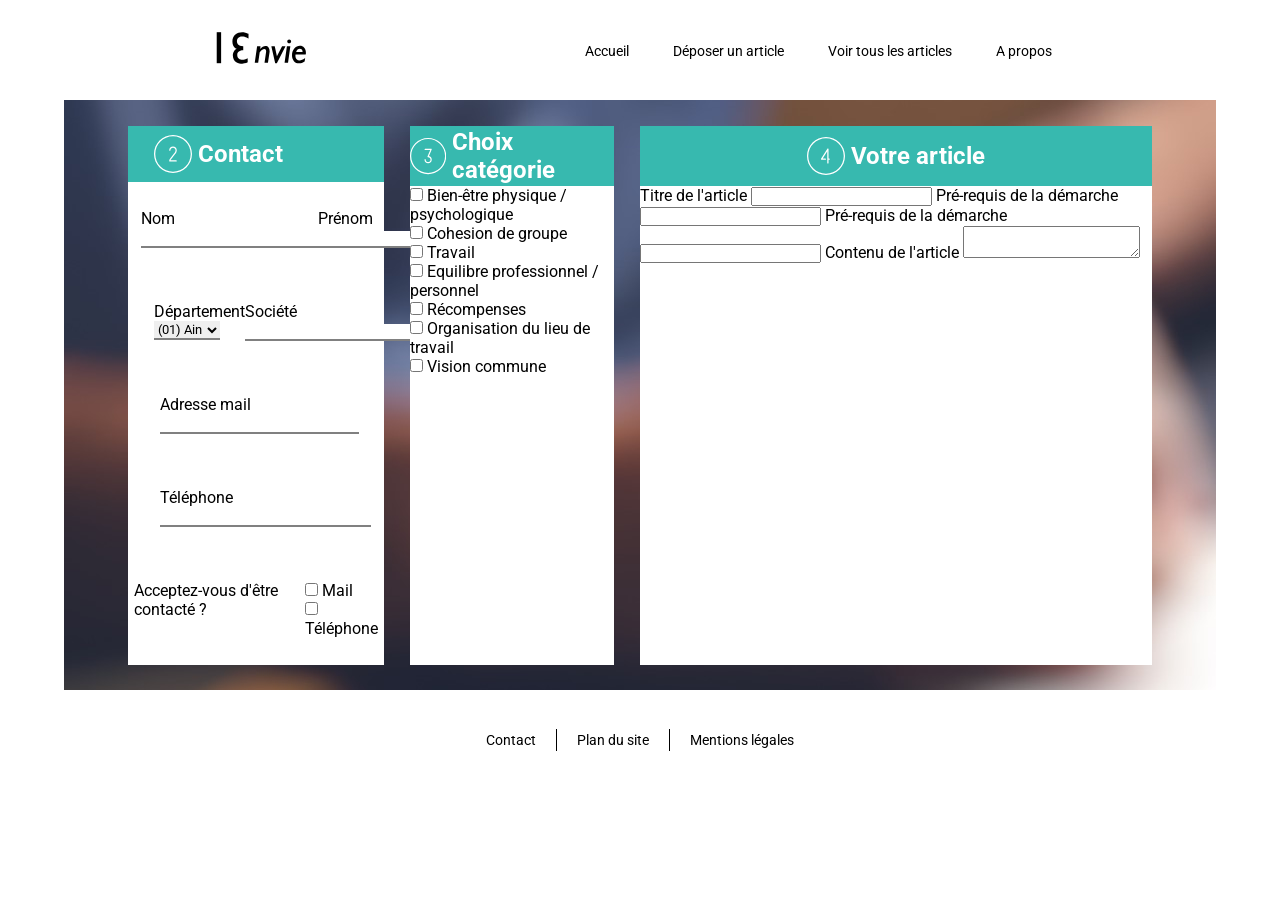
==== formArticle.html @ bf7f7a37 "Pages html plus dans les dossiers" ====
<!doctype html>
<html lang="fr">

<head>
	<meta charset="utf-8">
	<title>Fin video</title>
	<link rel="stylesheet" href="../css/formArticle.css"> </head>

<body>
	<header>
		<link href="../css/header.css" rel="stylesheet">
		<div id="header">
			<logo id="icon_13envie">
				<svg version="1.1" id="logo_13envie" width="100px" height="100px" xmlns="http://www.w3.org/2000/svg" xmlns:xlink="http://www.w3.org/1999/xlink" x="0px" y="0px" viewBox="0 0 841.89 595.28" enable-background="new 0 0 841.89 595.28" xml:space="preserve">
					<rect x="65" y="164.61" width="37" height="261" />
					<path d="M332.67,178.61v40c0,0-23.67-18.33-54.67-18.33s-43,22.67-43,39.33s7.67,44.33,53.33,44.33v33.33
	c0,0-50.67-1.67-50.67,38.33s38.67,40,46.17,40s23.83-2.67,41.83-12.67v35.33c0,0-19.33,11-46.33,11S201,418.95,201,359.95
	c0,0-1-39.67,32.67-56c0,0-36.67-9.67-36.67-62s39.67-77.33,82-77.33C279,164.61,306.33,163.95,332.67,178.61z" />
					<g>
						<path d="M475.25,281.43c-15.34,0-30.32,8.23-44.55,24.46l3.02-20.77c0.06-0.41-0.06-0.82-0.33-1.13c-0.27-0.31-0.66-0.49-1.07-0.49
		h-26.2c-0.71,0-1.3,0.52-1.4,1.22l-19.35,136.03c-0.06,0.41,0.06,0.82,0.33,1.13c0.27,0.31,0.66,0.49,1.07,0.49h25.74
		c0.7,0,1.3-0.52,1.4-1.21l12.61-86.65c0.04-0.29,0.63-2.14,8.12-9.56c5.39-5.34,9.96-9.37,13.59-11.97
		c3.6-2.58,7.01-4.51,10.14-5.74c3.08-1.21,5.87-1.82,8.28-1.82c4.09,0,7.42,1.67,10.17,5.09c2.79,3.47,4.2,8.65,4.2,15.38
		c0,2.47-0.25,5.22-0.74,8.22l-12.6,86.65c-0.06,0.41,0.06,0.82,0.33,1.13c0.27,0.31,0.66,0.49,1.07,0.49h25.76
		c0.7,0,1.29-0.51,1.4-1.2l13.23-85.75c0.61-3.8,0.92-7.51,0.92-11.02c0-12.48-3.07-22.84-9.14-30.8
		C495.11,285.52,486.36,281.43,475.25,281.43z" />
						<path d="M643.07,284.18c-0.26-0.42-0.72-0.68-1.21-0.68h-26.47c-0.53,0-1.02,0.3-1.26,0.77l-42.28,82.82l-17.96-82.48
		c-0.14-0.65-0.72-1.12-1.38-1.12h-25.82c-0.43,0-0.84,0.2-1.11,0.53c-0.27,0.34-0.37,0.78-0.27,1.2l31.43,138.69
		c0.15,0.65,0.72,1.1,1.38,1.1h12.94c0.53,0,1.02-0.3,1.26-0.77l70.81-138.69C643.35,285.12,643.33,284.6,643.07,284.18z" />
						<path d="M683.21,283.5h-26.05c-0.71,0-1.3,0.52-1.4,1.22l-19.34,136.03c-0.06,0.41,0.06,0.82,0.33,1.13
		c0.27,0.31,0.66,0.49,1.07,0.49h26.05c0.71,0,1.3-0.52,1.4-1.22l19.35-136.03c0.06-0.41-0.06-0.82-0.33-1.13
		C684.01,283.68,683.62,283.5,683.21,283.5z" />
						<path d="M675,225.98c-4.46,0-8.36,1.6-11.57,4.77c-3.22,3.17-4.85,7.07-4.85,11.58c0,4.42,1.63,8.27,4.85,11.43
		c3.21,3.17,7.1,4.77,11.57,4.77c4.46,0,8.36-1.6,11.57-4.77c3.22-3.17,4.85-7.02,4.85-11.43c0-4.51-1.63-8.41-4.85-11.58
		C683.36,227.58,679.47,225.98,675,225.98z" />
						<path d="M801.59,295.74c-9.54-10.87-21.65-16.38-36.01-16.38c-18.65,0-34.63,7.81-47.5,23.2c-12.81,15.32-19.3,34.46-19.3,56.87
		c0,20.18,5.44,36.58,16.17,48.77c10.78,12.24,25.24,18.45,42.98,18.45c16.92,0,32.69-5.21,46.87-15.5
		c0.31-0.22,0.51-0.56,0.57-0.93l3.75-24.55c0.09-0.56-0.17-1.13-0.66-1.42c-0.49-0.3-1.1-0.27-1.57,0.06
		c-16.77,12.09-31.58,18.22-44.01,18.22c-10.05,0-18.51-3.51-25.15-10.43c-6.65-6.94-10.03-16.58-10.03-28.67
		c0-3.69,0.33-7.58,0.98-11.59h84.88c0.71,0,1.31-0.52,1.4-1.22c0.61-4.38,0.91-8.72,0.91-12.91
		C815.89,320.67,811.08,306.55,801.59,295.74z M733.5,331.11c6.75-18.68,16.86-27.77,30.87-27.77c7.51,0,13.16,2.51,17.27,7.67
		c3.91,4.92,5.99,11.68,6.2,20.1H733.5z" /> </g>
				</svg>
			</logo>
			<div class="right_icon_space"></div>
			<div id="top_navbar"> <a class="hvr_bouton" href="#">Accueil</a> <a class="hvr_bouton" href="#">Déposer un article</a> <a class="hvr_bouton" href="#">Voir tous les articles</a> <a class="hvr_bouton" href="#">A propos</a> </div>
		</div>
	</header>
	<section>
		<form id="formArticle">
			<div id="contactForm">
				<div id="contactFormTitle">
					<?xml version="1.0" ?>
						<svg version="1.1" viewBox="0 0 60 60" xmlns="http://www.w3.org/2000/svg" xmlns:xlink="http://www.w3.org/1999/xlink">
							<title/>
							<desc/>
							<defs/>
							<g fill="none" fill-rule="evenodd" id="People" stroke="none" stroke-width="1">
								<g fill="#000000" id="Icon-72">
									<path d="M26.707,38.707 C26.693,38.722 26.304,39.148 26.109,40 L35,40 C35.552,40 36,40.447 36,41 C36,41.553 35.552,42 35,42 L25,42 C24.448,42 24,41.553 24,41 C24,38.85 24.975,37.639 25.239,37.349 L32.21,28.386 C32.236,28.353 32.264,28.322 32.293,28.293 C32.307,28.278 34,26.526 34,24 C34,21.794 32.206,20 30,20 C27.794,20 26,21.794 26,24 C26,24.553 25.552,25 25,25 C24.448,25 24,24.553 24,24 C24,20.691 26.691,18 30,18 C33.309,18 36,20.691 36,24 C36,27.136 34.102,29.29 33.757,29.655 L26.79,38.614 C26.764,38.646 26.736,38.678 26.707,38.707 M30,58 C14.561,58 2,45.439 2,30 C2,14.561 14.561,2 30,2 C45.439,2 58,14.561 58,30 C58,45.439 45.439,58 30,58 M30,0 C13.458,0 0,13.458 0,30 C0,46.542 13.458,60 30,60 C46.542,60 60,46.542 60,30 C60,13.458 46.542,0 30,0" id="number-two" /> </g>
							</g>
						</svg>
						<h2>Contact</h2> </div>
				<div id="contactFormInputs">
					<div id="contactFormNames">
						<div id="contactFormLastName">
							<label for="lastName">Nom</label>
							<br/>
							<input name="lastName" type="text" required/> </div>
						<div id="contactFormFirstName">
							<label for="firstName">Prénom</label>
							<br/>
							<input name="firstName" type="text" required/> </div>
					</div>
					<div id="contactFormDepartementSociety">
						<div id="contactFormDepartement">
							<label for="departements">Département</label>
							<select name="departements" id="nav_dep_select">
								<option value="01">(01) Ain </option>
								<option value="02">(02) Aisne </option>
								<option value="03">(03) Allier </option>
								<option value="04">(04) Alpes de Haute Provence </option>
								<option value="05">(05) Hautes Alpes </option>
								<option value="06">(06) Alpes Maritimes </option>
								<option value="07">(07) Ardèche </option>
								<option value="08">(08) Ardennes </option>
								<option value="09">(09) Ariège </option>
								<option value="10">(10) Aube </option>
								<option value="11">(11) Aude </option>
								<option value="12">(12) Aveyron </option>
								<option value="13">(13) Bouches du Rhône </option>
								<option value="14">(14) Calvados </option>
								<option value="15">(15) Cantal </option>
								<option value="16">(16) Charente </option>
								<option value="17">(17) Charente Maritime </option>
								<option value="18">(18) Cher </option>
								<option value="19">(19) Corrèze </option>
								<option value="2A">(2A) Corse du Sud </option>
								<option value="2B">(2B) Haute-Corse </option>
								<option value="21">(21) Côte d'Or </option>
								<option value="22">(22) Côtes d'Armor </option>
								<option value="23">(23) Creuse </option>
								<option value="24">(24) Dordogne </option>
								<option value="25">(25) Doubs </option>
								<option value="26">(26) Drôme </option>
								<option value="27">(27) Eure </option>
								<option value="28">(28) Eure et Loir </option>
								<option value="29">(29) Finistère </option>
								<option value="30">(30) Gard </option>
								<option value="31">(31) Haute Garonne </option>
								<option value="32">(32) Gers </option>
								<option value="33">(33) Gironde </option>
								<option value="34">(34) Hérault </option>
								<option value="35">(35) Ille et Vilaine </option>
								<option value="36">(36) Indre </option>
								<option value="37">(37) Indre et Loire </option>
								<option value="38">(38) Isère </option>
								<option value="39">(39) Jura </option>
								<option value="40">(40) Landes </option>
								<option value="41">(41) Loir et Cher </option>
								<option value="42">(42) Loire </option>
								<option value="43">(43) Haute Loire </option>
								<option value="44">(44) Loire Atlantique </option>
								<option value="45">(45) Loiret </option>
								<option value="46">(46) Lot </option>
								<option value="47">(47) Lot et Garonne </option>
								<option value="48">(48) Lozère </option>
								<option value="49">(49) Maine et Loire </option>
								<option value="50">(50) Manche </option>
								<option value="51">(51) Marne </option>
								<option value="52">(52) Haute Marne </option>
								<option value="53">(53) Mayenne </option>
								<option value="54">(54) Meurthe et Moselle </option>
								<option value="55">(55) Meuse </option>
								<option value="56">(56) Morbihan </option>
								<option value="57">(57) Moselle </option>
								<option value="58">(58) Nièvre </option>
								<option value="59">(59) Nord </option>
								<option value="60">(60) Oise </option>
								<option value="61">(61) Orne </option>
								<option value="62">(62) Pas de Calais </option>
								<option value="63">(63) Puy de Dôme </option>
								<option value="64">(64) Pyrénées Atlantiques </option>
								<option value="65">(65) Hautes Pyrénées </option>
								<option value="66">(66) Pyrénées Orientales </option>
								<option value="67">(67) Bas Rhin </option>
								<option value="68">(68) Haut Rhin </option>
								<option value="69">(69) Rhône </option>
								<option value="70">(70) Haute Saône </option>
								<option value="71">(71) Saône et Loire </option>
								<option value="72">(72) Sarthe </option>
								<option value="73">(73) Savoie </option>
								<option value="74">(74) Haute Savoie </option>
								<option value="75">(75) Paris </option>
								<option value="76">(76) Seine Maritime </option>
								<option value="77">(77) Seine et Marne </option>
								<option value="78">(78) Yvelines </option>
								<option value="79">(79) Deux Sèvres </option>
								<option value="80">(80) Somme </option>
								<option value="81">(81) Tarn </option>
								<option value="82">(82) Tarn et Garonne </option>
								<option value="83">(83) Var </option>
								<option value="84">(84) Vaucluse </option>
								<option value="85">(85) Vendée </option>
								<option value="86">(86) Vienne </option>
								<option value="87">(87) Haute Vienne </option>
								<option value="88">(88) Vosges </option>
								<option value="89">(89) Yonne </option>
								<option value="90">(90) Territoire de Belfort </option>
								<option value="91">(91) Essonne </option>
								<option value="92">(92) Hauts de Seine </option>
								<option value="93">(93) Seine Saint Denis </option>
								<option value="94">(94) Val de Marne </option>
								<option value="95">(95) Val d'Oise </option>
							</select>
						</div>
						<div id="contactFormSociety">
							<label for="society">Société</label>
							<br/>
							<input name="society" type="text" required/> </div>
					</div>
					<div id="contactFormEmail">
						<label for="email">Adresse mail</label>
						<br/>
						<input name="email" type="email" required/> </div>
					<div id="contactFormPhoneNumber">
						<label for="phone">Téléphone</label>
						<br/>
						<input name="phone" type="number" required/> </div>
					<div id="contactFormRecontacter">
						<p>Acceptez-vous d'être contacté ?</p>
						<div>
							<input type="checkbox" name="checkBoxMail" />
							<label for="checkBoxMail">Mail</label>
							<br/>
							<input type="checkbox" name="checkBoxPhone" />
							<label for="checkBoxPhone">Téléphone</label>
							<br/> </div>
					</div>
				</div>
			</div>
			<div id="categoryForm">
				<div id="categoryFormTitle">
					<?xml version="1.0" ?>
						<svg height="60px" version="1.1" viewBox="0 0 60 60" width="60px" xmlns="http://www.w3.org/2000/svg" xmlns:xlink="http://www.w3.org/1999/xlink">
							<title/>
							<desc/>
							<defs/>
							<g fill="none" fill-rule="evenodd" id="People" stroke="none" stroke-width="1">
								<g fill="#000000" id="Icon-73">
									<path d="M36,36 C36,39.309 33.309,42 30,42 C26.691,42 24,39.309 24,36 C24,35.447 24.448,35 25,35 C25.552,35 26,35.447 26,36 C26,38.206 27.794,40 30,40 C32.206,40 34,38.206 34,36 C34,33.794 32.206,32 30,32 C29.666,32 29.354,31.833 29.168,31.555 C28.982,31.276 28.948,30.924 29.077,30.615 L33.5,20 L25,20 C24.448,20 24,19.553 24,19 C24,18.447 24.448,18 25,18 L35,18 C35.334,18 35.646,18.167 35.832,18.445 C36.018,18.724 36.052,19.076 35.923,19.385 L31.429,30.172 C34.05,30.814 36,33.184 36,36 M30,58 C14.561,58 2,45.439 2,30 C2,14.561 14.561,2 30,2 C45.439,2 58,14.561 58,30 C58,45.439 45.439,58 30,58 M30,0 C13.458,0 0,13.458 0,30 C0,46.542 13.458,60 30,60 C46.542,60 60,46.542 60,30 C60,13.458 46.542,0 30,0" id="number-three" />
								</g>
							</g>
						</svg>
						<h2>Choix catégorie</h2> </div>
				<div id="categoryFormInputs">
					<input type="checkbox" name="categoryBienEtre" />
					<label for="categoryBienEtre">Bien-être physique / psychologique</label>
					<br/>
					<input type="checkbox" name="categoryCohesion" />
					<label for="categoryCohesion">Cohesion de groupe</label>
					<br/>
					<input type="checkbox" name="categoryTravail" />
					<label for="categoryTravail">Travail</label>
					<br/>
					<input type="checkbox" name="categoryEquilibre" />
					<label for="categoryEquilibre">Equilibre professionnel / personnel</label>
					<br/>
					<input type="checkbox" name="categoryRecompenses" />
					<label for="categoryRecompenses">Récompenses</label>
					<br/>
					<input type="checkbox" name="categoryOrganisation" />
					<label for="categoryOrganisation">Organisation du lieu de travail</label>
					<br/>
					<input type="checkbox" name="categoryVision" />
					<label for="categoryVision">Vision commune</label>
					<br/> </div>
			</div>
			<div id="articleForm">
				<div id="articleFormTitle">
						<?xml version="1.0" ?><svg height="60px" version="1.1" viewBox="0 0 60 60" width="60px" xmlns="http://www.w3.org/2000/svg" xmlns:xlink="http://www.w3.org/1999/xlink"><title/><desc/><defs/><g fill="none" fill-rule="evenodd" id="People" stroke="none" stroke-width="1"><g fill="#000000" id="Icon-74"><path d="M36,35 C36,35.553 35.553,36 35,36 L34,36 L34,41 C34,41.553 33.553,42 33,42 C32.447,42 32,41.553 32,41 L32,22.486 L24.805,34 L29,34 C29.553,34 30,34.447 30,35 C30,35.553 29.553,36 29,36 L23,36 C22.637,36 22.302,35.803 22.125,35.484 C21.949,35.167 21.959,34.778 22.152,34.47 L32.152,18.47 C32.388,18.091 32.851,17.914 33.275,18.039 C33.704,18.162 34,18.554 34,19 L34,34 L35,34 C35.553,34 36,34.447 36,35 M30,58 C14.561,58 2,45.439 2,30 C2,14.561 14.561,2 30,2 C45.439,2 58,14.561 58,30 C58,45.439 45.439,58 30,58 M30,0 C13.458,0 0,13.458 0,30 C0,46.542 13.458,60 30,60 C46.542,60 60,46.542 60,30 C60,13.458 46.542,0 30,0" id="number-four"/></g></g></svg>
						<h2>Votre article</h2> </div>
				<div id="articleFormInputs">
					<label for="titreArticle">Titre de l'article</label>
					<input type="text" name="titreArticle"/>
					<label for="prerequisArticle">Pré-requis de la démarche</label>
					<input type="text" name="prerequisArticle"/>
					<label for="prerequisArticle">Pré-requis de la démarche</label>
					<input type="text" name="prerequisArticle"/>
					<label for="contenuArticle">Contenu de l'article</label>
					<textarea name="contenuArticle"></textarea>
				</div>
			</div>
		</form>
	</section>
	<footer>
		<link href="../css/footer.css" rel="stylesheet">
		<div id="footer_bar"> <a class="ftr_bouton" href="#">Contact</a>
			<div class="line_space"></div> <a class="ftr_bouton" href="#">Plan du site</a>
			<div class="line_space"></div> <a class="ftr_bouton" href="#">Mentions légales</a> </div>
	</footer>
</body>

</html>
---- css/formArticle.css ----
/*
section {
	background-image: url(../images/home.jpeg);
	margin: 5% 0 5% 0;
}
*/

#formArticle {
	width: 90vw;
	margin: auto;
	display: flex;
	justify-content: space-between;
	background-image: url(../images/home.jpeg);
	padding: 2% 5% 2% 5%;
}

/*FORMULAIRE DE CONTACT*/

#contactForm {
	width: 25%;
	background-color: white;
}

#contactForm input[type=text], input[type=number] {
	border: none;
	border-bottom: solid grey 2px;
}

#contactForm select {
	border: none;
	border-bottom: solid grey 2px;
	width: 73%
}

#contactForm input[type=email] {
	border: none;
	border-bottom: solid grey 2px;
	width: 94%;
}

#categoryFormInputs div {
	display: flex;
}

/*FIN FORMULAIRE*/

/*TITRE*/

#contactFormTitle {
	display: flex;
/*	justify-content: center;*/
	align-items: center;
	color: white;
	background-color: #37b9af;
	padding-left: 2vw;
}

#contactFormTitle svg {
	width: 38px;
	margin-right: 0.5vw;
	padding: 1vh 0;
}

#contactFormTitle svg path {
	fill: white;
}

/*FIN TITRE*/

/*DEBUT FORMULAIRE DETAILS*/

#contactFormNames {
	display: flex;
	justify-content: space-around;
	padding: 3vh 1vw;
}

#contactFormDepartementSociety {
	display: flex;
	justify-content: space-around;
	padding: 3vh 1vw;
}

#contactFormDepartementSociety select {
	width: 
}

#contactFormDepartement {
	display: flex;
	flex-direction: column;
	justify-content: center;
	margin-left: 1vw;
}

#contactFormEmail {
	margin-left: 1.5vw;
	padding: 3vh 1vw;
}

#contactFormPhoneNumber {
	margin-left: 1.5vw;
	padding: 3vh 1vw;
}

#contactFormPhoneNumber input {
	width: 100%;
}

#contactFormRecontacter {
	display: flex;
	justify-content: space-around;
	padding: 3vh 0.5vw;
}

#contactFormRecontacter div {
	
}

#contactFormRecontacter div label {
	
}

/*FIN CONTACT FORMULAIRE DETAILS*/

/*DEBUT CHOIX CATEGORIE FORM*/

/*DIV TOTALE CHOIX CATEGORIE*/

#categoryForm {
	width: 20%;
	background-color: white;
}

/*TITRE*/

#categoryFormTitle {
	display: flex;
	justify-content: center;
	align-items: center;
	color: white;
	background-color: #37b9af;
}

#categoryFormTitle svg {
	width: 38px;
	margin-right: 0.5vw;
	padding: 1vh 0;
}

#categoryFormTitle svg path {
	fill: white;
}

/*FIN TITRE*/

/*FIN CHOIX CATEGORIE FORM*/

/*ARTICLE FORM DEBUT*/

/*ARTICLE TITLE DEBUT*/

#articleFormTitle {
	display: flex;
	justify-content: center;
	align-items: center;
	color: white;
	background-color: #37b9af;
}

#articleFormTitle svg {
	width: 38px;
	margin-right: 0.5vw;
	padding: 1vh 0;
}

#articleFormTitle svg path {
	fill: white;
}

/*ARTICLE TITLE FIN*/

/*ARTICLE DIV*/

#articleForm {
	width: 50%;
	background-color: white;
}

/*ARTICLE FORM FIN*/
---- css/header.css ----
/* home page */


/* NATHAN HERVOUET */
    
/* home_start */
@import 'https://fonts.googleapis.com/css?family=Roboto:100';
}

* {
    
}

html
* {
    box-sizing: border-box;
    margin: 0;
    padding: 0;
    font-family: 'Roboto', sans-serif;
    text-decoration: none;
}

html *:before,
html *:after {
    box-sizing: border-box;
    -webkit-transition: 0.5s;
    transition: 0.5s;
}
*:before,
*:after {
    z-index: -1;
}

#header {
    top: 0;
    left: 0;
    display: flex;
    flex-direction: row;
    align-items: center;
    justify-content: center;
    height: 100px;
}

.right_icon_space {
    width: 20%;
    min-width: 10px;
}

#top_navbar a{
    padding-right: 20px;
    padding-left: 20px;
    padding-top: 100px;
    padding-bottom: 30px;
}

.hvr_bouton {
    text-decoration: none;
    color: black;
    font-size: 14px;
    cursor: pointer;
	-webkit-transition: all ease 0.7s;
	-moz-transition: all ease 0.7s;
	transition: all ease 0.7s;
}
.hvr_bouton:hover {
    box-shadow: inset 0 160px 0 0 #e69138;
    color: #FFF;
    
}




/* home_stop */


/* NATHAN HERVOUET */
---- css/footer.css ----
/* home page */


/* NATHAN HERVOUET */
    
/* home_start */
@import 'https://fonts.googleapis.com/css?family=Roboto:100';
}

* {
    
}

html
* {
    box-sizing: border-box;
    margin: 0;
    padding: 0;
    font-family: 'Roboto', sans-serif;
    text-decoration: none;
}

html *:before,
html *:after {
    box-sizing: border-box;
    -webkit-transition: 0.5s;
    transition: 0.5s;
}
*:before,
*:after {
    z-index: -1;
}

#footer_bar {
    bottom: 0;
    left: 0;
    display: flex;
    flex-direction: row;
    align-items: center;
    justify-content: center;
    height: 100px;
}

.line_space {
    width: 1px;
    height: 22px;
    background-color: black;
}

#footer_bar a{
    margin-right: 20px;
    margin-left: 20px;
}

.ftr_bouton {
    text-decoration: none;
    color: black;
    font-size: 14px;
    cursor: pointer;
}
.ftr_bouton:hover {
    text-decoration: underline;
}




/* home_stop */


/* NATHAN HERVOUET */
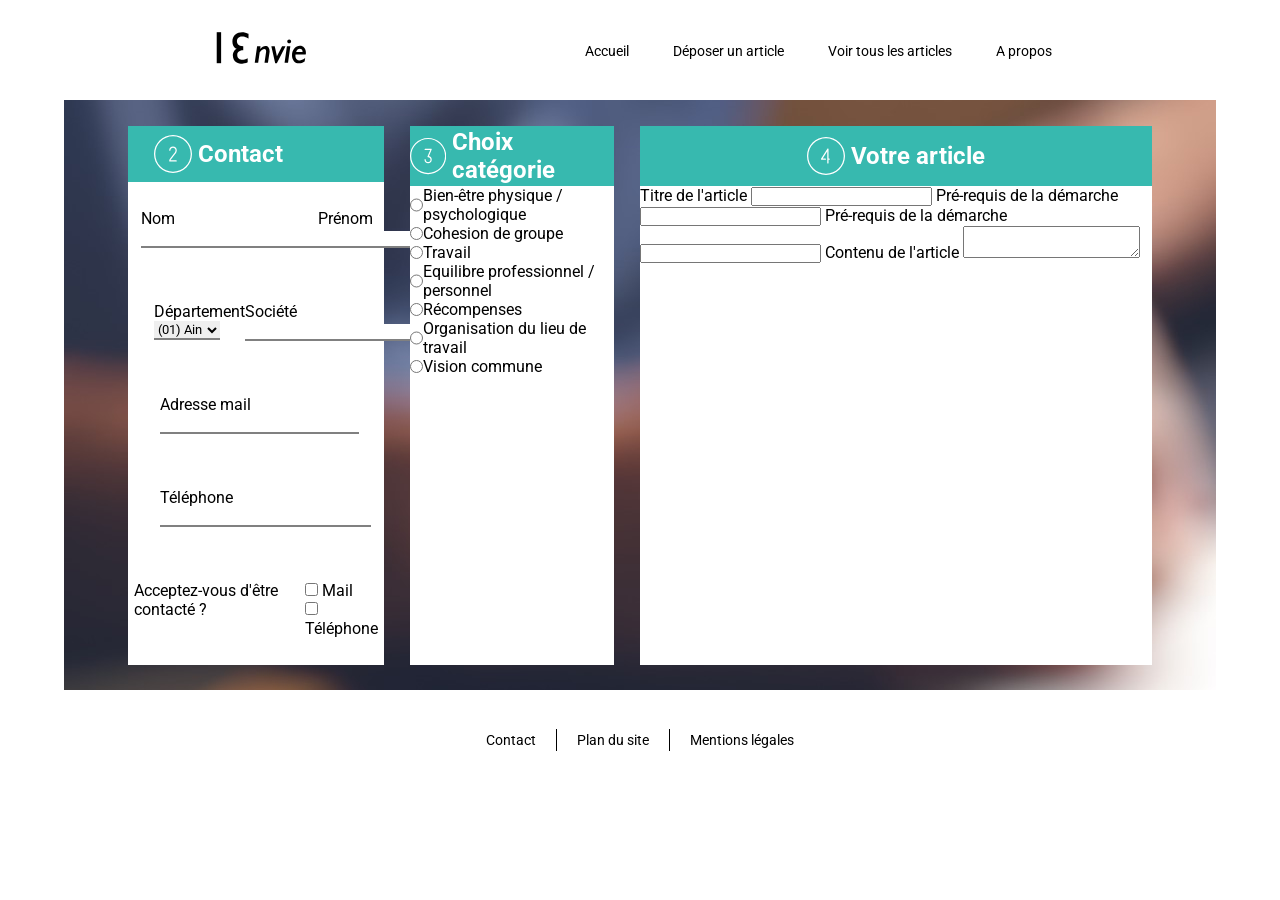
==== commit c8fa0c36: "Plus de dossier html" ====
--- a/formArticle.html
+++ b/formArticle.html
@@ -208,45 +208,69 @@
 							<defs/>
 							<g fill="none" fill-rule="evenodd" id="People" stroke="none" stroke-width="1">
 								<g fill="#000000" id="Icon-73">
-									<path d="M36,36 C36,39.309 33.309,42 30,42 C26.691,42 24,39.309 24,36 C24,35.447 24.448,35 25,35 C25.552,35 26,35.447 26,36 C26,38.206 27.794,40 30,40 C32.206,40 34,38.206 34,36 C34,33.794 32.206,32 30,32 C29.666,32 29.354,31.833 29.168,31.555 C28.982,31.276 28.948,30.924 29.077,30.615 L33.5,20 L25,20 C24.448,20 24,19.553 24,19 C24,18.447 24.448,18 25,18 L35,18 C35.334,18 35.646,18.167 35.832,18.445 C36.018,18.724 36.052,19.076 35.923,19.385 L31.429,30.172 C34.05,30.814 36,33.184 36,36 M30,58 C14.561,58 2,45.439 2,30 C2,14.561 14.561,2 30,2 C45.439,2 58,14.561 58,30 C58,45.439 45.439,58 30,58 M30,0 C13.458,0 0,13.458 0,30 C0,46.542 13.458,60 30,60 C46.542,60 60,46.542 60,30 C60,13.458 46.542,0 30,0" id="number-three" />
-								</g>
+									<path d="M36,36 C36,39.309 33.309,42 30,42 C26.691,42 24,39.309 24,36 C24,35.447 24.448,35 25,35 C25.552,35 26,35.447 26,36 C26,38.206 27.794,40 30,40 C32.206,40 34,38.206 34,36 C34,33.794 32.206,32 30,32 C29.666,32 29.354,31.833 29.168,31.555 C28.982,31.276 28.948,30.924 29.077,30.615 L33.5,20 L25,20 C24.448,20 24,19.553 24,19 C24,18.447 24.448,18 25,18 L35,18 C35.334,18 35.646,18.167 35.832,18.445 C36.018,18.724 36.052,19.076 35.923,19.385 L31.429,30.172 C34.05,30.814 36,33.184 36,36 M30,58 C14.561,58 2,45.439 2,30 C2,14.561 14.561,2 30,2 C45.439,2 58,14.561 58,30 C58,45.439 45.439,58 30,58 M30,0 C13.458,0 0,13.458 0,30 C0,46.542 13.458,60 30,60 C46.542,60 60,46.542 60,30 C60,13.458 46.542,0 30,0" id="number-three" /> </g>
 							</g>
 						</svg>
 						<h2>Choix catégorie</h2> </div>
 				<div id="categoryFormInputs">
-					<input type="checkbox" name="categoryBienEtre" />
-					<label for="categoryBienEtre">Bien-être physique / psychologique</label>
-					<br/>
-					<input type="checkbox" name="categoryCohesion" />
-					<label for="categoryCohesion">Cohesion de groupe</label>
-					<br/>
-					<input type="checkbox" name="categoryTravail" />
-					<label for="categoryTravail">Travail</label>
-					<br/>
-					<input type="checkbox" name="categoryEquilibre" />
-					<label for="categoryEquilibre">Equilibre professionnel / personnel</label>
-					<br/>
-					<input type="checkbox" name="categoryRecompenses" />
-					<label for="categoryRecompenses">Récompenses</label>
-					<br/>
-					<input type="checkbox" name="categoryOrganisation" />
-					<label for="categoryOrganisation">Organisation du lieu de travail</label>
-					<br/>
-					<input type="checkbox" name="categoryVision" />
-					<label for="categoryVision">Vision commune</label>
-					<br/> </div>
+					<div>
+						<input type="radio" name="categoryForm" />
+						<p>Bien-être physique / psychologique</p>
+						<!--					<label for="categoryBienEtre">Bien-être physique / psychologique</label>-->
+					</div>
+					<div>
+						<input type="radio" name="categoryForm" />
+						<p>Cohesion de groupe</p>
+						<!--					<label for="categoryCohesion">Cohesion de groupe</label>-->
+					</div>
+					<div>
+						<input type="radio" name="categoryForm" />
+						<p>Travail</p>
+						<!--					<label for="categoryTravail">Travail</label>-->
+					</div>
+					<div>
+						<input type="radio" name="categoryForm" />
+						<p>Equilibre professionnel / personnel</p>
+						<!--					<label for="categoryEquilibre">Equilibre professionnel / personnel</label>-->
+					</div>
+					<div>
+						<input type="radio" name="categoryForm" />
+						<p>Récompenses</p>
+						<!--					<label for="categoryRecompenses">Récompenses</label>-->
+					</div>
+					<div>
+						<input type="radio" name="categoryForm" />
+						<p>Organisation du lieu de travail</p>
+						<!--					<label for="categoryOrganisation">Organisation du lieu de travail</label>-->
+					</div>
+					<div>
+						<input type="radio" name="categoryForm" />
+						<p>Vision commune</p>
+						<!--					<label for="categoryVision">Vision commune</label>-->
+					</div>
+				</div>
 			</div>
 			<div id="articleForm">
 				<div id="articleFormTitle">
-						<?xml version="1.0" ?><svg height="60px" version="1.1" viewBox="0 0 60 60" width="60px" xmlns="http://www.w3.org/2000/svg" xmlns:xlink="http://www.w3.org/1999/xlink"><title/><desc/><defs/><g fill="none" fill-rule="evenodd" id="People" stroke="none" stroke-width="1"><g fill="#000000" id="Icon-74"><path d="M36,35 C36,35.553 35.553,36 35,36 L34,36 L34,41 C34,41.553 33.553,42 33,42 C32.447,42 32,41.553 32,41 L32,22.486 L24.805,34 L29,34 C29.553,34 30,34.447 30,35 C30,35.553 29.553,36 29,36 L23,36 C22.637,36 22.302,35.803 22.125,35.484 C21.949,35.167 21.959,34.778 22.152,34.47 L32.152,18.47 C32.388,18.091 32.851,17.914 33.275,18.039 C33.704,18.162 34,18.554 34,19 L34,34 L35,34 C35.553,34 36,34.447 36,35 M30,58 C14.561,58 2,45.439 2,30 C2,14.561 14.561,2 30,2 C45.439,2 58,14.561 58,30 C58,45.439 45.439,58 30,58 M30,0 C13.458,0 0,13.458 0,30 C0,46.542 13.458,60 30,60 C46.542,60 60,46.542 60,30 C60,13.458 46.542,0 30,0" id="number-four"/></g></g></svg>
+					<?xml version="1.0" ?>
+						<svg height="60px" version="1.1" viewBox="0 0 60 60" width="60px" xmlns="http://www.w3.org/2000/svg" xmlns:xlink="http://www.w3.org/1999/xlink">
+							<title/>
+							<desc/>
+							<defs/>
+							<g fill="none" fill-rule="evenodd" id="People" stroke="none" stroke-width="1">
+								<g fill="#000000" id="Icon-74">
+									<path d="M36,35 C36,35.553 35.553,36 35,36 L34,36 L34,41 C34,41.553 33.553,42 33,42 C32.447,42 32,41.553 32,41 L32,22.486 L24.805,34 L29,34 C29.553,34 30,34.447 30,35 C30,35.553 29.553,36 29,36 L23,36 C22.637,36 22.302,35.803 22.125,35.484 C21.949,35.167 21.959,34.778 22.152,34.47 L32.152,18.47 C32.388,18.091 32.851,17.914 33.275,18.039 C33.704,18.162 34,18.554 34,19 L34,34 L35,34 C35.553,34 36,34.447 36,35 M30,58 C14.561,58 2,45.439 2,30 C2,14.561 14.561,2 30,2 C45.439,2 58,14.561 58,30 C58,45.439 45.439,58 30,58 M30,0 C13.458,0 0,13.458 0,30 C0,46.542 13.458,60 30,60 C46.542,60 60,46.542 60,30 C60,13.458 46.542,0 30,0" id="number-four" />
+								</g>
+							</g>
+						</svg>
 						<h2>Votre article</h2> </div>
 				<div id="articleFormInputs">
 					<label for="titreArticle">Titre de l'article</label>
-					<input type="text" name="titreArticle"/>
+					<input type="text" name="titreArticle" />
 					<label for="prerequisArticle">Pré-requis de la démarche</label>
-					<input type="text" name="prerequisArticle"/>
+					<input type="text" name="prerequisArticle" />
 					<label for="prerequisArticle">Pré-requis de la démarche</label>
-					<input type="text" name="prerequisArticle"/>
+					<input type="text" name="prerequisArticle" />
 					<label for="contenuArticle">Contenu de l'article</label>
 					<textarea name="contenuArticle"></textarea>
 				</div>
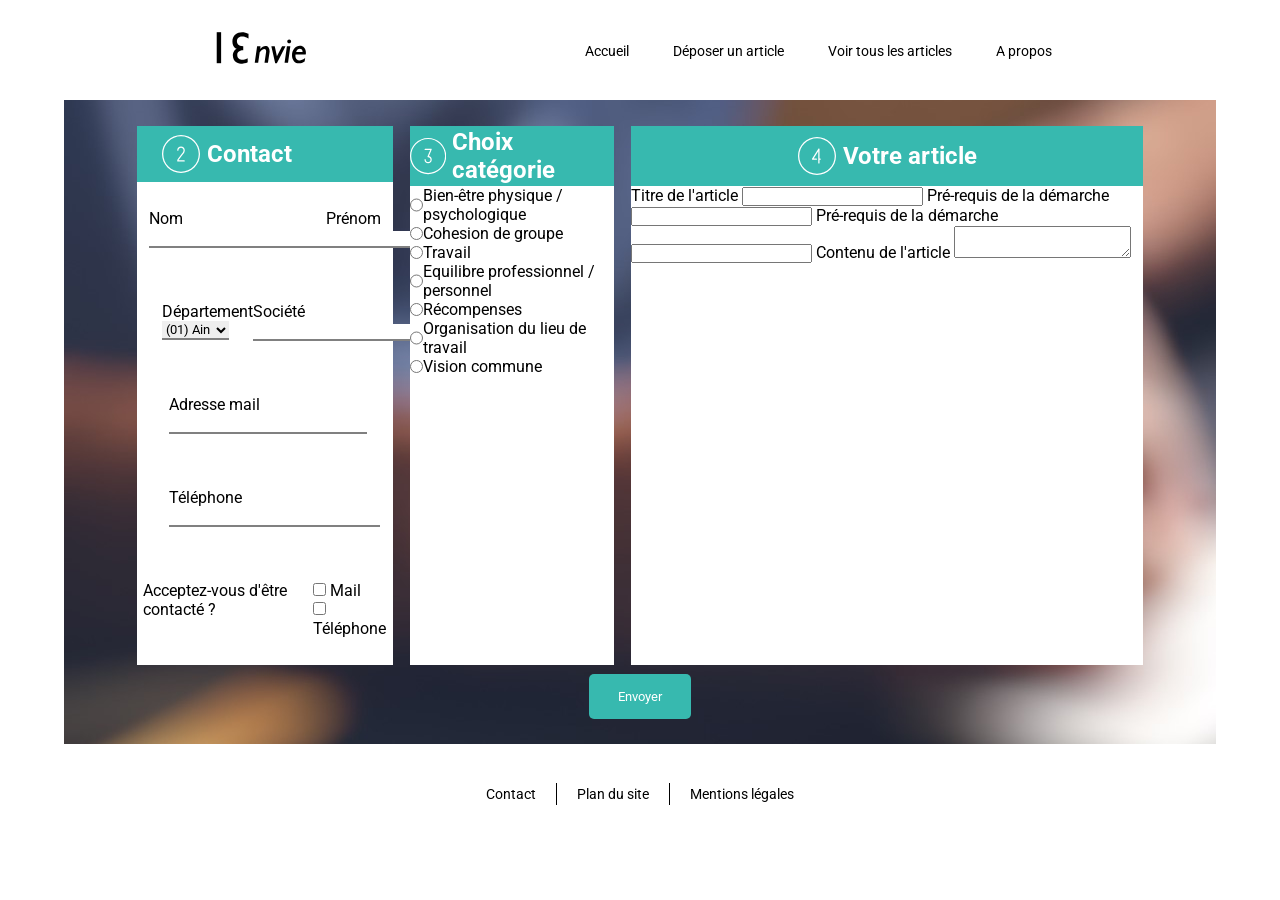
==== commit 4cdeeb2d: "bouton envoie et method post" ====
--- a/formArticle.html
+++ b/formArticle.html
@@ -47,234 +47,237 @@
 		</div>
 	</header>
 	<section>
-		<form id="formArticle">
-			<div id="contactForm">
-				<div id="contactFormTitle">
-					<?xml version="1.0" ?>
-						<svg version="1.1" viewBox="0 0 60 60" xmlns="http://www.w3.org/2000/svg" xmlns:xlink="http://www.w3.org/1999/xlink">
-							<title/>
-							<desc/>
-							<defs/>
-							<g fill="none" fill-rule="evenodd" id="People" stroke="none" stroke-width="1">
-								<g fill="#000000" id="Icon-72">
-									<path d="M26.707,38.707 C26.693,38.722 26.304,39.148 26.109,40 L35,40 C35.552,40 36,40.447 36,41 C36,41.553 35.552,42 35,42 L25,42 C24.448,42 24,41.553 24,41 C24,38.85 24.975,37.639 25.239,37.349 L32.21,28.386 C32.236,28.353 32.264,28.322 32.293,28.293 C32.307,28.278 34,26.526 34,24 C34,21.794 32.206,20 30,20 C27.794,20 26,21.794 26,24 C26,24.553 25.552,25 25,25 C24.448,25 24,24.553 24,24 C24,20.691 26.691,18 30,18 C33.309,18 36,20.691 36,24 C36,27.136 34.102,29.29 33.757,29.655 L26.79,38.614 C26.764,38.646 26.736,38.678 26.707,38.707 M30,58 C14.561,58 2,45.439 2,30 C2,14.561 14.561,2 30,2 C45.439,2 58,14.561 58,30 C58,45.439 45.439,58 30,58 M30,0 C13.458,0 0,13.458 0,30 C0,46.542 13.458,60 30,60 C46.542,60 60,46.542 60,30 C60,13.458 46.542,0 30,0" id="number-two" /> </g>
-							</g>
-						</svg>
-						<h2>Contact</h2> </div>
-				<div id="contactFormInputs">
-					<div id="contactFormNames">
-						<div id="contactFormLastName">
-							<label for="lastName">Nom</label>
+		<form id="formArticle" method="POST" action="finArticle.php">
+			<div id="formArticleContainer">
+				<div id="contactForm">
+					<div id="contactFormTitle">
+						<?xml version="1.0" ?>
+							<svg version="1.1" viewBox="0 0 60 60" xmlns="http://www.w3.org/2000/svg" xmlns:xlink="http://www.w3.org/1999/xlink">
+								<title/>
+								<desc/>
+								<defs/>
+								<g fill="none" fill-rule="evenodd" id="People" stroke="none" stroke-width="1">
+									<g fill="#000000" id="Icon-72">
+										<path d="M26.707,38.707 C26.693,38.722 26.304,39.148 26.109,40 L35,40 C35.552,40 36,40.447 36,41 C36,41.553 35.552,42 35,42 L25,42 C24.448,42 24,41.553 24,41 C24,38.85 24.975,37.639 25.239,37.349 L32.21,28.386 C32.236,28.353 32.264,28.322 32.293,28.293 C32.307,28.278 34,26.526 34,24 C34,21.794 32.206,20 30,20 C27.794,20 26,21.794 26,24 C26,24.553 25.552,25 25,25 C24.448,25 24,24.553 24,24 C24,20.691 26.691,18 30,18 C33.309,18 36,20.691 36,24 C36,27.136 34.102,29.29 33.757,29.655 L26.79,38.614 C26.764,38.646 26.736,38.678 26.707,38.707 M30,58 C14.561,58 2,45.439 2,30 C2,14.561 14.561,2 30,2 C45.439,2 58,14.561 58,30 C58,45.439 45.439,58 30,58 M30,0 C13.458,0 0,13.458 0,30 C0,46.542 13.458,60 30,60 C46.542,60 60,46.542 60,30 C60,13.458 46.542,0 30,0" id="number-two" /> </g>
+								</g>
+							</svg>
+							<h2>Contact</h2> </div>
+					<div id="contactFormInputs">
+						<div id="contactFormNames">
+							<div id="contactFormLastName">
+								<label for="lastName">Nom</label>
+								<br/>
+								<input name="lastName" type="text" required/> </div>
+							<div id="contactFormFirstName">
+								<label for="firstName">Prénom</label>
+								<br/>
+								<input name="firstName" type="text" required/> </div>
+						</div>
+						<div id="contactFormDepartementSociety">
+							<div id="contactFormDepartement">
+								<label for="departements">Département</label>
+								<select name="departements" id="nav_dep_select">
+									<option value="01">(01) Ain </option>
+									<option value="02">(02) Aisne </option>
+									<option value="03">(03) Allier </option>
+									<option value="04">(04) Alpes de Haute Provence </option>
+									<option value="05">(05) Hautes Alpes </option>
+									<option value="06">(06) Alpes Maritimes </option>
+									<option value="07">(07) Ardèche </option>
+									<option value="08">(08) Ardennes </option>
+									<option value="09">(09) Ariège </option>
+									<option value="10">(10) Aube </option>
+									<option value="11">(11) Aude </option>
+									<option value="12">(12) Aveyron </option>
+									<option value="13">(13) Bouches du Rhône </option>
+									<option value="14">(14) Calvados </option>
+									<option value="15">(15) Cantal </option>
+									<option value="16">(16) Charente </option>
+									<option value="17">(17) Charente Maritime </option>
+									<option value="18">(18) Cher </option>
+									<option value="19">(19) Corrèze </option>
+									<option value="2A">(2A) Corse du Sud </option>
+									<option value="2B">(2B) Haute-Corse </option>
+									<option value="21">(21) Côte d'Or </option>
+									<option value="22">(22) Côtes d'Armor </option>
+									<option value="23">(23) Creuse </option>
+									<option value="24">(24) Dordogne </option>
+									<option value="25">(25) Doubs </option>
+									<option value="26">(26) Drôme </option>
+									<option value="27">(27) Eure </option>
+									<option value="28">(28) Eure et Loir </option>
+									<option value="29">(29) Finistère </option>
+									<option value="30">(30) Gard </option>
+									<option value="31">(31) Haute Garonne </option>
+									<option value="32">(32) Gers </option>
+									<option value="33">(33) Gironde </option>
+									<option value="34">(34) Hérault </option>
+									<option value="35">(35) Ille et Vilaine </option>
+									<option value="36">(36) Indre </option>
+									<option value="37">(37) Indre et Loire </option>
+									<option value="38">(38) Isère </option>
+									<option value="39">(39) Jura </option>
+									<option value="40">(40) Landes </option>
+									<option value="41">(41) Loir et Cher </option>
+									<option value="42">(42) Loire </option>
+									<option value="43">(43) Haute Loire </option>
+									<option value="44">(44) Loire Atlantique </option>
+									<option value="45">(45) Loiret </option>
+									<option value="46">(46) Lot </option>
+									<option value="47">(47) Lot et Garonne </option>
+									<option value="48">(48) Lozère </option>
+									<option value="49">(49) Maine et Loire </option>
+									<option value="50">(50) Manche </option>
+									<option value="51">(51) Marne </option>
+									<option value="52">(52) Haute Marne </option>
+									<option value="53">(53) Mayenne </option>
+									<option value="54">(54) Meurthe et Moselle </option>
+									<option value="55">(55) Meuse </option>
+									<option value="56">(56) Morbihan </option>
+									<option value="57">(57) Moselle </option>
+									<option value="58">(58) Nièvre </option>
+									<option value="59">(59) Nord </option>
+									<option value="60">(60) Oise </option>
+									<option value="61">(61) Orne </option>
+									<option value="62">(62) Pas de Calais </option>
+									<option value="63">(63) Puy de Dôme </option>
+									<option value="64">(64) Pyrénées Atlantiques </option>
+									<option value="65">(65) Hautes Pyrénées </option>
+									<option value="66">(66) Pyrénées Orientales </option>
+									<option value="67">(67) Bas Rhin </option>
+									<option value="68">(68) Haut Rhin </option>
+									<option value="69">(69) Rhône </option>
+									<option value="70">(70) Haute Saône </option>
+									<option value="71">(71) Saône et Loire </option>
+									<option value="72">(72) Sarthe </option>
+									<option value="73">(73) Savoie </option>
+									<option value="74">(74) Haute Savoie </option>
+									<option value="75">(75) Paris </option>
+									<option value="76">(76) Seine Maritime </option>
+									<option value="77">(77) Seine et Marne </option>
+									<option value="78">(78) Yvelines </option>
+									<option value="79">(79) Deux Sèvres </option>
+									<option value="80">(80) Somme </option>
+									<option value="81">(81) Tarn </option>
+									<option value="82">(82) Tarn et Garonne </option>
+									<option value="83">(83) Var </option>
+									<option value="84">(84) Vaucluse </option>
+									<option value="85">(85) Vendée </option>
+									<option value="86">(86) Vienne </option>
+									<option value="87">(87) Haute Vienne </option>
+									<option value="88">(88) Vosges </option>
+									<option value="89">(89) Yonne </option>
+									<option value="90">(90) Territoire de Belfort </option>
+									<option value="91">(91) Essonne </option>
+									<option value="92">(92) Hauts de Seine </option>
+									<option value="93">(93) Seine Saint Denis </option>
+									<option value="94">(94) Val de Marne </option>
+									<option value="95">(95) Val d'Oise </option>
+								</select>
+							</div>
+							<div id="contactFormSociety">
+								<label for="society">Société</label>
+								<br/>
+								<input name="society" type="text" required/> </div>
+						</div>
+						<div id="contactFormEmail">
+							<label for="email">Adresse mail</label>
 							<br/>
-							<input name="lastName" type="text" required/> </div>
-						<div id="contactFormFirstName">
-							<label for="firstName">Prénom</label>
+							<input name="email" type="email" required/> </div>
+						<div id="contactFormPhoneNumber">
+							<label for="phone">Téléphone</label>
 							<br/>
-							<input name="firstName" type="text" required/> </div>
+							<input name="phone" type="number" required/> </div>
+						<div id="contactFormRecontacter">
+							<p>Acceptez-vous d'être contacté ?</p>
+							<div>
+								<input type="checkbox" name="checkBoxMail" />
+								<label for="checkBoxMail">Mail</label>
+								<br/>
+								<input type="checkbox" name="checkBoxPhone" />
+								<label for="checkBoxPhone">Téléphone</label>
+								<br/> </div>
+						</div>
 					</div>
-					<div id="contactFormDepartementSociety">
-						<div id="contactFormDepartement">
-							<label for="departements">Département</label>
-							<select name="departements" id="nav_dep_select">
-								<option value="01">(01) Ain </option>
-								<option value="02">(02) Aisne </option>
-								<option value="03">(03) Allier </option>
-								<option value="04">(04) Alpes de Haute Provence </option>
-								<option value="05">(05) Hautes Alpes </option>
-								<option value="06">(06) Alpes Maritimes </option>
-								<option value="07">(07) Ardèche </option>
-								<option value="08">(08) Ardennes </option>
-								<option value="09">(09) Ariège </option>
-								<option value="10">(10) Aube </option>
-								<option value="11">(11) Aude </option>
-								<option value="12">(12) Aveyron </option>
-								<option value="13">(13) Bouches du Rhône </option>
-								<option value="14">(14) Calvados </option>
-								<option value="15">(15) Cantal </option>
-								<option value="16">(16) Charente </option>
-								<option value="17">(17) Charente Maritime </option>
-								<option value="18">(18) Cher </option>
-								<option value="19">(19) Corrèze </option>
-								<option value="2A">(2A) Corse du Sud </option>
-								<option value="2B">(2B) Haute-Corse </option>
-								<option value="21">(21) Côte d'Or </option>
-								<option value="22">(22) Côtes d'Armor </option>
-								<option value="23">(23) Creuse </option>
-								<option value="24">(24) Dordogne </option>
-								<option value="25">(25) Doubs </option>
-								<option value="26">(26) Drôme </option>
-								<option value="27">(27) Eure </option>
-								<option value="28">(28) Eure et Loir </option>
-								<option value="29">(29) Finistère </option>
-								<option value="30">(30) Gard </option>
-								<option value="31">(31) Haute Garonne </option>
-								<option value="32">(32) Gers </option>
-								<option value="33">(33) Gironde </option>
-								<option value="34">(34) Hérault </option>
-								<option value="35">(35) Ille et Vilaine </option>
-								<option value="36">(36) Indre </option>
-								<option value="37">(37) Indre et Loire </option>
-								<option value="38">(38) Isère </option>
-								<option value="39">(39) Jura </option>
-								<option value="40">(40) Landes </option>
-								<option value="41">(41) Loir et Cher </option>
-								<option value="42">(42) Loire </option>
-								<option value="43">(43) Haute Loire </option>
-								<option value="44">(44) Loire Atlantique </option>
-								<option value="45">(45) Loiret </option>
-								<option value="46">(46) Lot </option>
-								<option value="47">(47) Lot et Garonne </option>
-								<option value="48">(48) Lozère </option>
-								<option value="49">(49) Maine et Loire </option>
-								<option value="50">(50) Manche </option>
-								<option value="51">(51) Marne </option>
-								<option value="52">(52) Haute Marne </option>
-								<option value="53">(53) Mayenne </option>
-								<option value="54">(54) Meurthe et Moselle </option>
-								<option value="55">(55) Meuse </option>
-								<option value="56">(56) Morbihan </option>
-								<option value="57">(57) Moselle </option>
-								<option value="58">(58) Nièvre </option>
-								<option value="59">(59) Nord </option>
-								<option value="60">(60) Oise </option>
-								<option value="61">(61) Orne </option>
-								<option value="62">(62) Pas de Calais </option>
-								<option value="63">(63) Puy de Dôme </option>
-								<option value="64">(64) Pyrénées Atlantiques </option>
-								<option value="65">(65) Hautes Pyrénées </option>
-								<option value="66">(66) Pyrénées Orientales </option>
-								<option value="67">(67) Bas Rhin </option>
-								<option value="68">(68) Haut Rhin </option>
-								<option value="69">(69) Rhône </option>
-								<option value="70">(70) Haute Saône </option>
-								<option value="71">(71) Saône et Loire </option>
-								<option value="72">(72) Sarthe </option>
-								<option value="73">(73) Savoie </option>
-								<option value="74">(74) Haute Savoie </option>
-								<option value="75">(75) Paris </option>
-								<option value="76">(76) Seine Maritime </option>
-								<option value="77">(77) Seine et Marne </option>
-								<option value="78">(78) Yvelines </option>
-								<option value="79">(79) Deux Sèvres </option>
-								<option value="80">(80) Somme </option>
-								<option value="81">(81) Tarn </option>
-								<option value="82">(82) Tarn et Garonne </option>
-								<option value="83">(83) Var </option>
-								<option value="84">(84) Vaucluse </option>
-								<option value="85">(85) Vendée </option>
-								<option value="86">(86) Vienne </option>
-								<option value="87">(87) Haute Vienne </option>
-								<option value="88">(88) Vosges </option>
-								<option value="89">(89) Yonne </option>
-								<option value="90">(90) Territoire de Belfort </option>
-								<option value="91">(91) Essonne </option>
-								<option value="92">(92) Hauts de Seine </option>
-								<option value="93">(93) Seine Saint Denis </option>
-								<option value="94">(94) Val de Marne </option>
-								<option value="95">(95) Val d'Oise </option>
-							</select>
-						</div>
-						<div id="contactFormSociety">
-							<label for="society">Société</label>
-							<br/>
-							<input name="society" type="text" required/> </div>
+				</div>
+				<div id="categoryForm">
+					<div id="categoryFormTitle">
+						<?xml version="1.0" ?>
+							<svg height="60px" version="1.1" viewBox="0 0 60 60" width="60px" xmlns="http://www.w3.org/2000/svg" xmlns:xlink="http://www.w3.org/1999/xlink">
+								<title/>
+								<desc/>
+								<defs/>
+								<g fill="none" fill-rule="evenodd" id="People" stroke="none" stroke-width="1">
+									<g fill="#000000" id="Icon-73">
+										<path d="M36,36 C36,39.309 33.309,42 30,42 C26.691,42 24,39.309 24,36 C24,35.447 24.448,35 25,35 C25.552,35 26,35.447 26,36 C26,38.206 27.794,40 30,40 C32.206,40 34,38.206 34,36 C34,33.794 32.206,32 30,32 C29.666,32 29.354,31.833 29.168,31.555 C28.982,31.276 28.948,30.924 29.077,30.615 L33.5,20 L25,20 C24.448,20 24,19.553 24,19 C24,18.447 24.448,18 25,18 L35,18 C35.334,18 35.646,18.167 35.832,18.445 C36.018,18.724 36.052,19.076 35.923,19.385 L31.429,30.172 C34.05,30.814 36,33.184 36,36 M30,58 C14.561,58 2,45.439 2,30 C2,14.561 14.561,2 30,2 C45.439,2 58,14.561 58,30 C58,45.439 45.439,58 30,58 M30,0 C13.458,0 0,13.458 0,30 C0,46.542 13.458,60 30,60 C46.542,60 60,46.542 60,30 C60,13.458 46.542,0 30,0" id="number-three" /> </g>
+								</g>
+							</svg>
+							<h2>Choix catégorie</h2> </div>
+					<div id="categoryFormInputs">
+						<div>
+							<input type="radio" name="categoryForm" />
+							<p>Bien-être physique / psychologique</p>
+							<!--					<label for="categoryBienEtre">Bien-être physique / psychologique</label>-->
+						</div>
+						<div>
+							<input type="radio" name="categoryForm" />
+							<p>Cohesion de groupe</p>
+							<!--					<label for="categoryCohesion">Cohesion de groupe</label>-->
+						</div>
+						<div>
+							<input type="radio" name="categoryForm" />
+							<p>Travail</p>
+							<!--					<label for="categoryTravail">Travail</label>-->
+						</div>
+						<div>
+							<input type="radio" name="categoryForm" />
+							<p>Equilibre professionnel / personnel</p>
+							<!--					<label for="categoryEquilibre">Equilibre professionnel / personnel</label>-->
+						</div>
+						<div>
+							<input type="radio" name="categoryForm" />
+							<p>Récompenses</p>
+							<!--					<label for="categoryRecompenses">Récompenses</label>-->
+						</div>
+						<div>
+							<input type="radio" name="categoryForm" />
+							<p>Organisation du lieu de travail</p>
+							<!--					<label for="categoryOrganisation">Organisation du lieu de travail</label>-->
+						</div>
+						<div>
+							<input type="radio" name="categoryForm" />
+							<p>Vision commune</p>
+							<!--					<label for="categoryVision">Vision commune</label>-->
+						</div>
 					</div>
-					<div id="contactFormEmail">
-						<label for="email">Adresse mail</label>
-						<br/>
-						<input name="email" type="email" required/> </div>
-					<div id="contactFormPhoneNumber">
-						<label for="phone">Téléphone</label>
-						<br/>
-						<input name="phone" type="number" required/> </div>
-					<div id="contactFormRecontacter">
-						<p>Acceptez-vous d'être contacté ?</p>
-						<div>
-							<input type="checkbox" name="checkBoxMail" />
-							<label for="checkBoxMail">Mail</label>
-							<br/>
-							<input type="checkbox" name="checkBoxPhone" />
-							<label for="checkBoxPhone">Téléphone</label>
-							<br/> </div>
+				</div>
+				<div id="articleForm">
+					<div id="articleFormTitle">
+						<?xml version="1.0" ?>
+							<svg height="60px" version="1.1" viewBox="0 0 60 60" width="60px" xmlns="http://www.w3.org/2000/svg" xmlns:xlink="http://www.w3.org/1999/xlink">
+								<title/>
+								<desc/>
+								<defs/>
+								<g fill="none" fill-rule="evenodd" id="People" stroke="none" stroke-width="1">
+									<g fill="#000000" id="Icon-74">
+										<path d="M36,35 C36,35.553 35.553,36 35,36 L34,36 L34,41 C34,41.553 33.553,42 33,42 C32.447,42 32,41.553 32,41 L32,22.486 L24.805,34 L29,34 C29.553,34 30,34.447 30,35 C30,35.553 29.553,36 29,36 L23,36 C22.637,36 22.302,35.803 22.125,35.484 C21.949,35.167 21.959,34.778 22.152,34.47 L32.152,18.47 C32.388,18.091 32.851,17.914 33.275,18.039 C33.704,18.162 34,18.554 34,19 L34,34 L35,34 C35.553,34 36,34.447 36,35 M30,58 C14.561,58 2,45.439 2,30 C2,14.561 14.561,2 30,2 C45.439,2 58,14.561 58,30 C58,45.439 45.439,58 30,58 M30,0 C13.458,0 0,13.458 0,30 C0,46.542 13.458,60 30,60 C46.542,60 60,46.542 60,30 C60,13.458 46.542,0 30,0" id="number-four" />
+									</g>
+								</g>
+							</svg>
+							<h2>Votre article</h2> </div>
+					<div id="articleFormInputs">
+						<label for="titreArticle">Titre de l'article</label>
+						<input type="text" name="titreArticle" />
+						<label for="prerequisArticle">Pré-requis de la démarche</label>
+						<input type="text" name="prerequisArticle" />
+						<label for="prerequisArticle">Pré-requis de la démarche</label>
+						<input type="text" name="prerequisArticle" />
+						<label for="contenuArticle">Contenu de l'article</label>
+						<textarea name="contenuArticle"></textarea>
 					</div>
 				</div>
 			</div>
-			<div id="categoryForm">
-				<div id="categoryFormTitle">
-					<?xml version="1.0" ?>
-						<svg height="60px" version="1.1" viewBox="0 0 60 60" width="60px" xmlns="http://www.w3.org/2000/svg" xmlns:xlink="http://www.w3.org/1999/xlink">
-							<title/>
-							<desc/>
-							<defs/>
-							<g fill="none" fill-rule="evenodd" id="People" stroke="none" stroke-width="1">
-								<g fill="#000000" id="Icon-73">
-									<path d="M36,36 C36,39.309 33.309,42 30,42 C26.691,42 24,39.309 24,36 C24,35.447 24.448,35 25,35 C25.552,35 26,35.447 26,36 C26,38.206 27.794,40 30,40 C32.206,40 34,38.206 34,36 C34,33.794 32.206,32 30,32 C29.666,32 29.354,31.833 29.168,31.555 C28.982,31.276 28.948,30.924 29.077,30.615 L33.5,20 L25,20 C24.448,20 24,19.553 24,19 C24,18.447 24.448,18 25,18 L35,18 C35.334,18 35.646,18.167 35.832,18.445 C36.018,18.724 36.052,19.076 35.923,19.385 L31.429,30.172 C34.05,30.814 36,33.184 36,36 M30,58 C14.561,58 2,45.439 2,30 C2,14.561 14.561,2 30,2 C45.439,2 58,14.561 58,30 C58,45.439 45.439,58 30,58 M30,0 C13.458,0 0,13.458 0,30 C0,46.542 13.458,60 30,60 C46.542,60 60,46.542 60,30 C60,13.458 46.542,0 30,0" id="number-three" /> </g>
-							</g>
-						</svg>
-						<h2>Choix catégorie</h2> </div>
-				<div id="categoryFormInputs">
-					<div>
-						<input type="radio" name="categoryForm" />
-						<p>Bien-être physique / psychologique</p>
-						<!--					<label for="categoryBienEtre">Bien-être physique / psychologique</label>-->
-					</div>
-					<div>
-						<input type="radio" name="categoryForm" />
-						<p>Cohesion de groupe</p>
-						<!--					<label for="categoryCohesion">Cohesion de groupe</label>-->
-					</div>
-					<div>
-						<input type="radio" name="categoryForm" />
-						<p>Travail</p>
-						<!--					<label for="categoryTravail">Travail</label>-->
-					</div>
-					<div>
-						<input type="radio" name="categoryForm" />
-						<p>Equilibre professionnel / personnel</p>
-						<!--					<label for="categoryEquilibre">Equilibre professionnel / personnel</label>-->
-					</div>
-					<div>
-						<input type="radio" name="categoryForm" />
-						<p>Récompenses</p>
-						<!--					<label for="categoryRecompenses">Récompenses</label>-->
-					</div>
-					<div>
-						<input type="radio" name="categoryForm" />
-						<p>Organisation du lieu de travail</p>
-						<!--					<label for="categoryOrganisation">Organisation du lieu de travail</label>-->
-					</div>
-					<div>
-						<input type="radio" name="categoryForm" />
-						<p>Vision commune</p>
-						<!--					<label for="categoryVision">Vision commune</label>-->
-					</div>
-				</div>
-			</div>
-			<div id="articleForm">
-				<div id="articleFormTitle">
-					<?xml version="1.0" ?>
-						<svg height="60px" version="1.1" viewBox="0 0 60 60" width="60px" xmlns="http://www.w3.org/2000/svg" xmlns:xlink="http://www.w3.org/1999/xlink">
-							<title/>
-							<desc/>
-							<defs/>
-							<g fill="none" fill-rule="evenodd" id="People" stroke="none" stroke-width="1">
-								<g fill="#000000" id="Icon-74">
-									<path d="M36,35 C36,35.553 35.553,36 35,36 L34,36 L34,41 C34,41.553 33.553,42 33,42 C32.447,42 32,41.553 32,41 L32,22.486 L24.805,34 L29,34 C29.553,34 30,34.447 30,35 C30,35.553 29.553,36 29,36 L23,36 C22.637,36 22.302,35.803 22.125,35.484 C21.949,35.167 21.959,34.778 22.152,34.47 L32.152,18.47 C32.388,18.091 32.851,17.914 33.275,18.039 C33.704,18.162 34,18.554 34,19 L34,34 L35,34 C35.553,34 36,34.447 36,35 M30,58 C14.561,58 2,45.439 2,30 C2,14.561 14.561,2 30,2 C45.439,2 58,14.561 58,30 C58,45.439 45.439,58 30,58 M30,0 C13.458,0 0,13.458 0,30 C0,46.542 13.458,60 30,60 C46.542,60 60,46.542 60,30 C60,13.458 46.542,0 30,0" id="number-four" />
-								</g>
-							</g>
-						</svg>
-						<h2>Votre article</h2> </div>
-				<div id="articleFormInputs">
-					<label for="titreArticle">Titre de l'article</label>
-					<input type="text" name="titreArticle" />
-					<label for="prerequisArticle">Pré-requis de la démarche</label>
-					<input type="text" name="prerequisArticle" />
-					<label for="prerequisArticle">Pré-requis de la démarche</label>
-					<input type="text" name="prerequisArticle" />
-					<label for="contenuArticle">Contenu de l'article</label>
-					<textarea name="contenuArticle"></textarea>
-				</div>
-			</div>
+			<input type="submit" value="Envoyer"/>
 		</form>
 	</section>
 	<footer>
--- a/css/formArticle.css
+++ b/css/formArticle.css
@@ -9,9 +9,15 @@
 	width: 90vw;
 	margin: auto;
 	display: flex;
+	flex-direction: column;
 	justify-content: space-between;
 	background-image: url(../images/home.jpeg);
 	padding: 2% 5% 2% 5%;
+}
+
+#formArticleContainer {
+	display: flex;
+	justify-content: space-around;
 }
 
 /*FORMULAIRE DE CONTACT*/
@@ -186,4 +192,17 @@
 	background-color: white;
 }
 
+/*BOUTON ENVOIE*/
+
+#formArticle input[type=submit] {
+	width: 10%;
+	margin: auto;
+	border: none;
+	background-color: #37b9af;
+	color: white;
+	border-radius: 5px;
+	margin-top: 1vh;
+	height: 5vh;
+}
+
 /*ARTICLE FORM FIN*/
